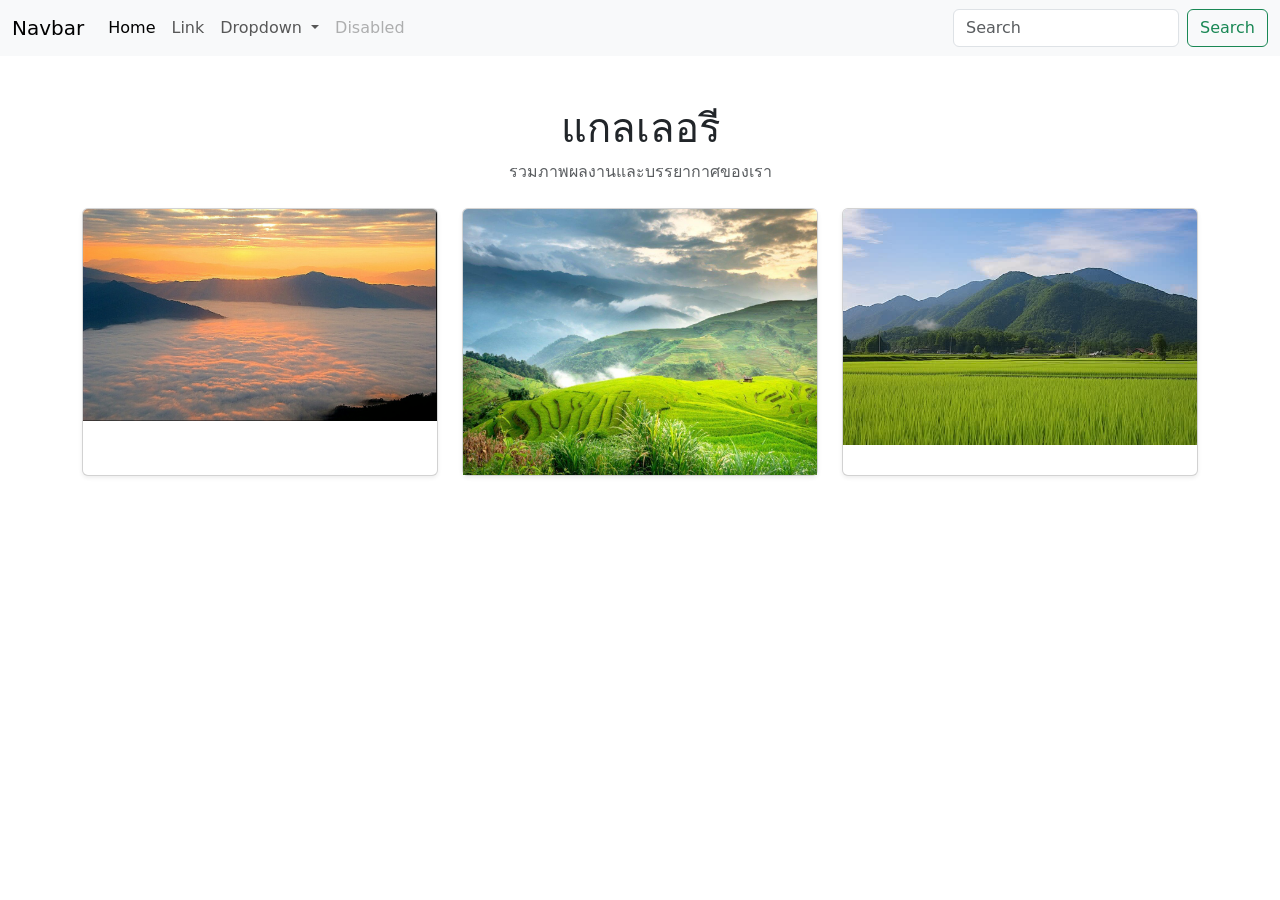
==== Lab2/68081465_ประดิภาส_ภัทรพงศ์ไพบูลย์_L2.html @ 09c73aec "Add files via upload" ====
<!DOCTYPE html>
<html lang="en">
<head>
    <meta charset="UTF-8">
    <meta name="viewport" content="width=device-width, initial-scale=1.0">
    <title>gallary</title>
    <link href="css/bootstrap.min.css" rel="stylesheet">
    <script src="js/bootstrap.js"></script>
    <link ref="stylesheet" href="css/gallary.CSS">
</head>
<body>
    <nav class="navbar navbar-expand-lg bg-body-tertiary">
        <div class="container-fluid">
          <a class="navbar-brand" href="#">Navbar</a>
          <button class="navbar-toggler" type="button" data-bs-toggle="collapse" data-bs-target="#navbarSupportedContent" aria-controls="navbarSupportedContent" aria-expanded="false" aria-label="Toggle navigation">
            <span class="navbar-toggler-icon"></span>
          </button>
          <div class="collapse navbar-collapse" id="navbarSupportedContent">
            <ul class="navbar-nav me-auto mb-2 mb-lg-0">
              <li class="nav-item">
                <a class="nav-link active" aria-current="page" href="#">Home</a>
              </li>
              <li class="nav-item">
                <a class="nav-link" href="#">Link</a>
              </li>
              <li class="nav-item dropdown">
                <a class="nav-link dropdown-toggle" href="#" role="button" data-bs-toggle="dropdown" aria-expanded="false">
                  Dropdown
                </a>
                <ul class="dropdown-menu">
                  <li><a class="dropdown-item" href="#">Action</a></li>
                  <li><a class="dropdown-item" href="#">Another action</a></li>
                  <li><hr class="dropdown-divider"></li>
                  <li><a class="dropdown-item" href="#">Something else here</a></li>
                </ul>
              </li>
              <li class="nav-item">
                <a class="nav-link disabled" aria-disabled="true">Disabled</a>
              </li>
            </ul>
            <form class="d-flex" role="search">
              <input class="form-control me-2" type="search" placeholder="Search" aria-label="Search"/>
              <button class="btn btn-outline-success" type="submit">Search</button>
            </form>
          </div>
        </div>
      </nav>
                    <!-- Gallery -->
<div class="container my-5">
    <section>
        <h1 class="text-center mb-2">แกลเลอรี</h1>
        <p class="text-center text-muted mb-4">
            รวมภาพผลงานและบรรยากาศของเรา
        </p>

        <div class="row g-4">
            <!-- Image 1 -->
            <div class="col-12 col-md-6 col-lg-4">
                <div class="card shadow-sm h-100">
                    <img src="13032.jpg" class="card-img-top img-fluid" alt="gallery image">
                </div>
            </div>

            <!-- Image 2 -->
            <div class="col-12 col-md-6 col-lg-4">
                <div class="card shadow-sm h-100">
                    <img src="13343.jpg" class="card-img-top img-fluid" alt="gallery image">
                </div>
            </div>

            <!-- Image 3 -->
            <div class="col-12 col-md-6 col-lg-4">
                <div class="card shadow-sm h-100">
                    <img src="pngtree-a-field-of-green-rice-and-mountain-views-image_12983894.jpg"
                         class="card-img-top img-fluid" alt="gallery image">
                </div>
            </div>
        </div>
    </section>
</div>

    
</body>
</html>
---- Lab2/css/gallary.CSS ----
img{
    width: 500px;
    height: 500px;
    margin: auto;
    border-radius: 20px;
    object-fit: cover;
    opacity: 0.5;
    transition: transform 0.8s;
}
img:hover{
    opacity: 1;
    transform: scale(1.2);
    border: 1px solid white;
    
}
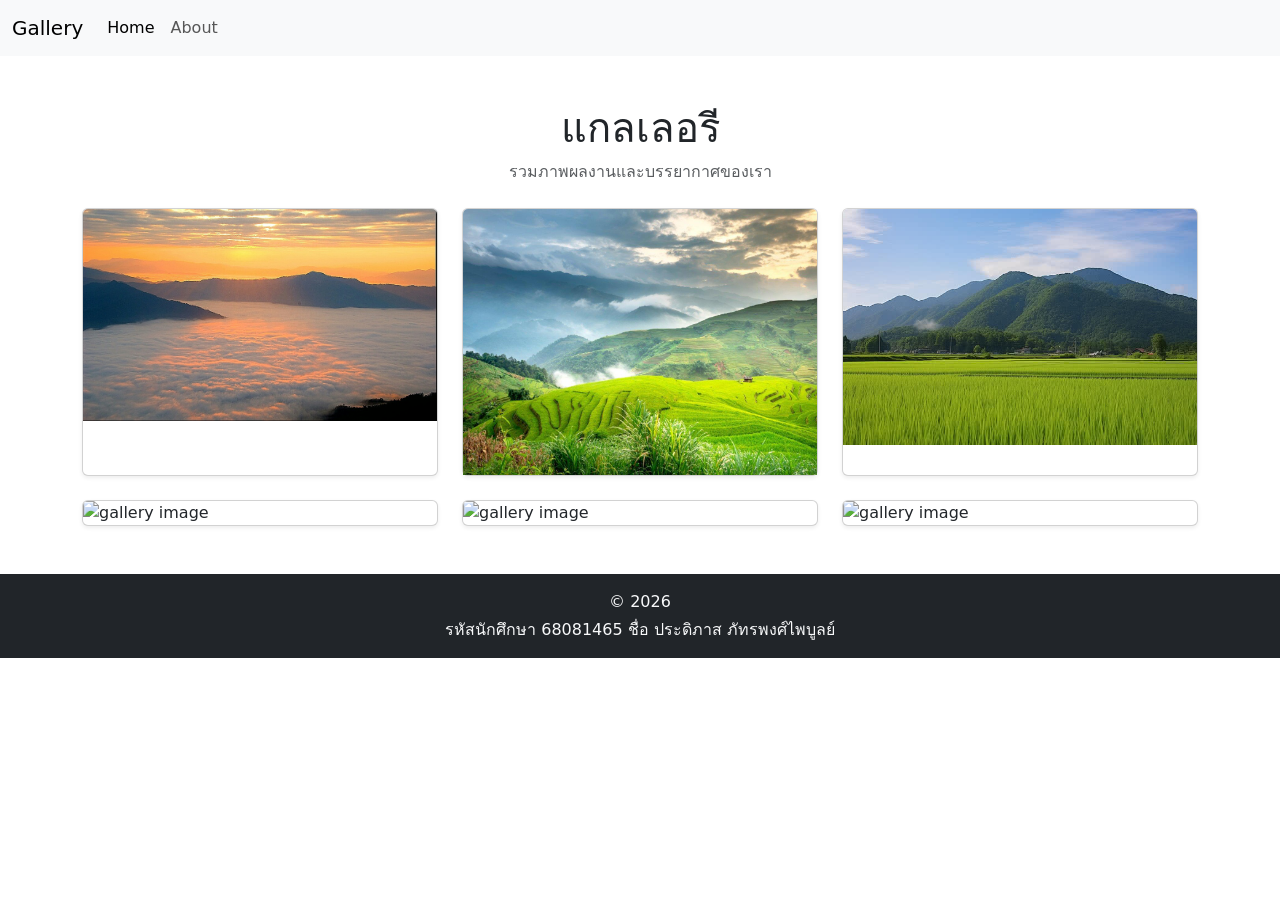
==== commit d89e7906: "Update 68081465_ประดิภาส_ภัทรพงศ์ไพบูลย์_L2.html" ====
--- a/Lab2/68081465_ประดิภาส_ภัทรพงศ์ไพบูลย์_L2.html
+++ b/Lab2/68081465_ประดิภาส_ภัทรพงศ์ไพบูลย์_L2.html
@@ -1,84 +1,105 @@
 <!DOCTYPE html>
-<html lang="en">
+<html lang="th">
 <head>
     <meta charset="UTF-8">
     <meta name="viewport" content="width=device-width, initial-scale=1.0">
-    <title>gallary</title>
+    <title>Gallery</title>
+
+    <!-- Bootstrap CSS -->
     <link href="css/bootstrap.min.css" rel="stylesheet">
     <script src="js/bootstrap.js"></script>
-    <link ref="stylesheet" href="css/gallary.CSS">
+    <link rel="stylesheet" href="css/gallary.css">
 </head>
 <body>
+
+    <!-- Navbar -->
     <nav class="navbar navbar-expand-lg bg-body-tertiary">
         <div class="container-fluid">
-          <a class="navbar-brand" href="#">Navbar</a>
-          <button class="navbar-toggler" type="button" data-bs-toggle="collapse" data-bs-target="#navbarSupportedContent" aria-controls="navbarSupportedContent" aria-expanded="false" aria-label="Toggle navigation">
-            <span class="navbar-toggler-icon"></span>
-          </button>
-          <div class="collapse navbar-collapse" id="navbarSupportedContent">
-            <ul class="navbar-nav me-auto mb-2 mb-lg-0">
-              <li class="nav-item">
-                <a class="nav-link active" aria-current="page" href="#">Home</a>
-              </li>
-              <li class="nav-item">
-                <a class="nav-link" href="#">Link</a>
-              </li>
-              <li class="nav-item dropdown">
-                <a class="nav-link dropdown-toggle" href="#" role="button" data-bs-toggle="dropdown" aria-expanded="false">
-                  Dropdown
-                </a>
-                <ul class="dropdown-menu">
-                  <li><a class="dropdown-item" href="#">Action</a></li>
-                  <li><a class="dropdown-item" href="#">Another action</a></li>
-                  <li><hr class="dropdown-divider"></li>
-                  <li><a class="dropdown-item" href="#">Something else here</a></li>
+            <a class="navbar-brand" href="#">Gallery</a>
+            <button class="navbar-toggler" type="button" data-bs-toggle="collapse"
+                data-bs-target="#navbarSupportedContent">
+                <span class="navbar-toggler-icon"></span>
+            </button>
+
+            <div class="collapse navbar-collapse" id="navbarSupportedContent">
+                <ul class="navbar-nav me-auto mb-2 mb-lg-0">
+                    <li class="nav-item">
+                        <a class="nav-link active" href="#">Home</a>
+                    </li>
+                    <li class="nav-item">
+                        <a class="nav-link" href="#">About</a>
+                    </li>
                 </ul>
-              </li>
-              <li class="nav-item">
-                <a class="nav-link disabled" aria-disabled="true">Disabled</a>
-              </li>
-            </ul>
-            <form class="d-flex" role="search">
-              <input class="form-control me-2" type="search" placeholder="Search" aria-label="Search"/>
-              <button class="btn btn-outline-success" type="submit">Search</button>
-            </form>
-          </div>
-        </div>
-      </nav>
-                    <!-- Gallery -->
-<div class="container my-5">
-    <section>
-        <h1 class="text-center mb-2">แกลเลอรี</h1>
-        <p class="text-center text-muted mb-4">
-            รวมภาพผลงานและบรรยากาศของเรา
-        </p>
-
-        <div class="row g-4">
-            <!-- Image 1 -->
-            <div class="col-12 col-md-6 col-lg-4">
-                <div class="card shadow-sm h-100">
-                    <img src="13032.jpg" class="card-img-top img-fluid" alt="gallery image">
-                </div>
-            </div>
-
-            <!-- Image 2 -->
-            <div class="col-12 col-md-6 col-lg-4">
-                <div class="card shadow-sm h-100">
-                    <img src="13343.jpg" class="card-img-top img-fluid" alt="gallery image">
-                </div>
-            </div>
-
-            <!-- Image 3 -->
-            <div class="col-12 col-md-6 col-lg-4">
-                <div class="card shadow-sm h-100">
-                    <img src="pngtree-a-field-of-green-rice-and-mountain-views-image_12983894.jpg"
-                         class="card-img-top img-fluid" alt="gallery image">
-                </div>
             </div>
         </div>
-    </section>
-</div>
+    </nav>
 
-    
+    <!-- Gallery Section -->
+    <div class="container my-5">
+        <section>
+            <h1 class="text-center mb-2">แกลเลอรี</h1>
+            <p class="text-center text-muted mb-4">
+                รวมภาพผลงานและบรรยากาศของเรา
+            </p>
+
+            <div class="row g-4">
+
+                <!-- Image 1 -->
+                <div class="col-12 col-md-6 col-lg-4">
+                    <div class="card shadow-sm h-100">
+                        <img src="13032.jpg" class="card-img-top img-fluid" alt="gallery image">
+                    </div>
+                </div>
+
+                <!-- Image 2 -->
+                <div class="col-12 col-md-6 col-lg-4">
+                    <div class="card shadow-sm h-100">
+                        <img src="13343.jpg" class="card-img-top img-fluid" alt="gallery image">
+                    </div>
+                </div>
+
+                <!-- Image 3 -->
+                <div class="col-12 col-md-6 col-lg-4">
+                    <div class="card shadow-sm h-100">
+                        <img src="pngtree-a-field-of-green-rice-and-mountain-views-image_12983894.jpg"
+                             class="card-img-top img-fluid" alt="gallery image">
+                    </div>
+                </div>
+
+                <!-- Image 4 -->
+                <div class="col-12 col-md-6 col-lg-4">
+                    <div class="card shadow-sm h-100">
+                        <img src="image4.jpg" class="card-img-top img-fluid" alt="gallery image">
+                    </div>
+                </div>
+
+                <!-- Image 5 -->
+                <div class="col-12 col-md-6 col-lg-4">
+                    <div class="card shadow-sm h-100">
+                        <img src="image5.jpg" class="card-img-top img-fluid" alt="gallery image">
+                    </div>
+                </div>
+
+                <!-- Image 6 -->
+                <div class="col-12 col-md-6 col-lg-4">
+                    <div class="card shadow-sm h-100">
+                        <img src="image6.jpg" class="card-img-top img-fluid" alt="gallery image">
+                    </div>
+                </div>
+
+            </div>
+        </section>
+    </div>
+
+    <!-- Footer -->
+    <footer class="bg-dark text-light text-center py-3 mt-5">
+        <p class="mb-1">
+            &copy; 2026
+        </p>
+        <p class="mb-0">
+            รหัสนักศึกษา 68081465 ชื่อ ประดิภาส ภัทรพงศ์ไพบูลย์
+        </p>
+    </footer>
+
 </body>
-</html>+</html>
